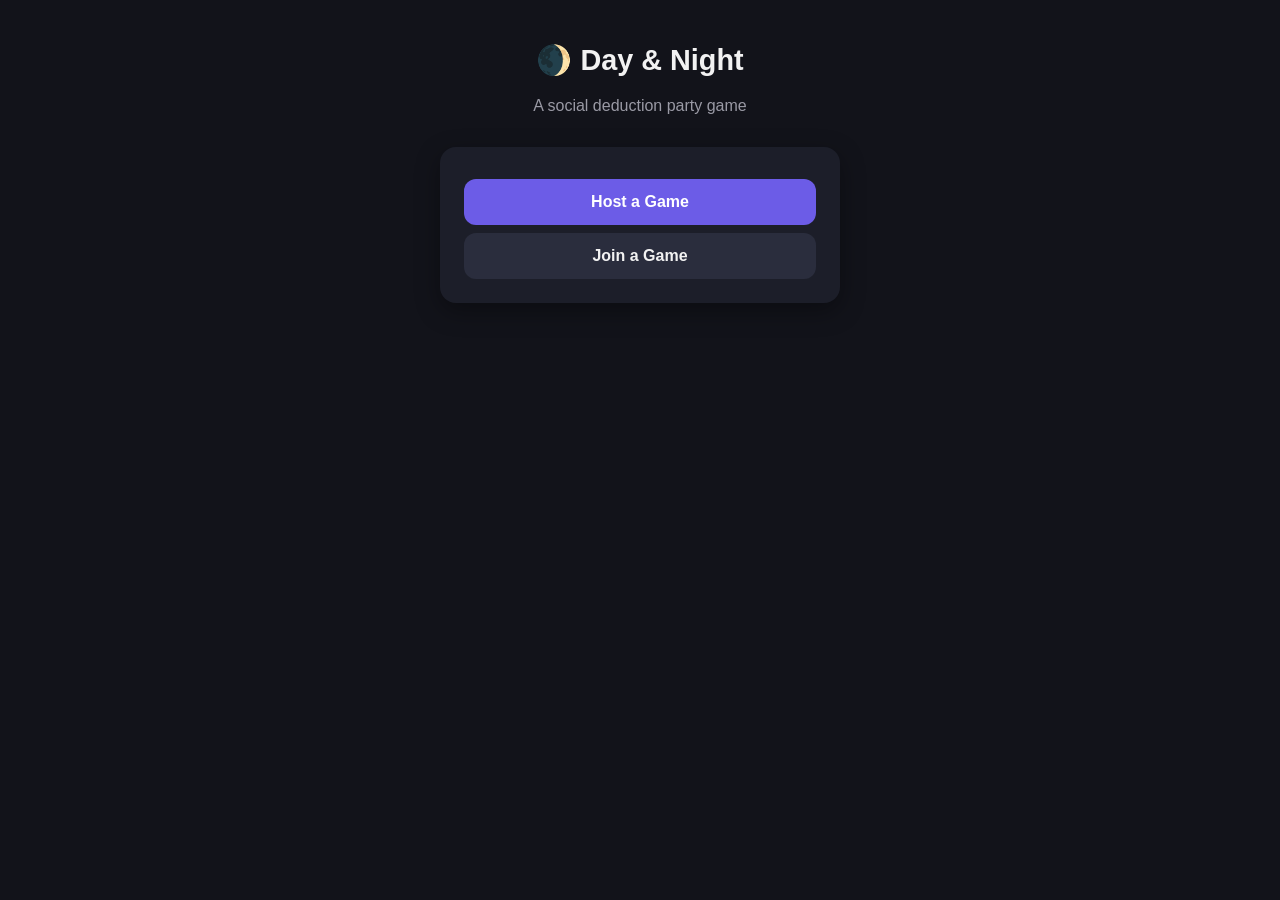
==== index.html @ f42d97fd "Add files via upload" ====
<!DOCTYPE html>
<html lang="en">
<head>
  <meta charset="UTF-8" />
  <meta name="viewport" content="width=device-width, initial-scale=1.0, maximum-scale=1.0, user-scalable=no" />
  <title>Day & Night</title>
  <link rel="stylesheet" href="style.css" />
</head>
<body>
  <h1>🌒 Day & Night</h1>
  <p class="subtitle">A social deduction party game</p>

  <div class="card">
    <button class="btn-primary" id="hostBtn">Host a Game</button>
    <button class="btn-secondary" id="joinBtn">Join a Game</button>
  </div>

  <script>
    document.getElementById('hostBtn').onclick = () => {
      window.location.href = 'pack.html';
    };
    document.getElementById('joinBtn').onclick = () => {
      window.location.href = 'join.html';
    };
  </script>
</body>
</html>
---- style.css ----
* {
  box-sizing: border-box;
}

/* Smooth slide transition between pages (Chrome/Edge; falls back safely elsewhere) */
@view-transition {
  navigation: auto;
}

::view-transition-old(root) {
  animation: 0.28s ease-in both slide-out-left;
}

::view-transition-new(root) {
  animation: 0.28s ease-in both slide-in-right;
}

@keyframes slide-out-left {
  to { transform: translateX(-25%); opacity: 0; }
}

@keyframes slide-in-right {
  from { transform: translateX(25%); opacity: 0; }
}

body {
  margin: 0;
  min-height: 100vh;
  background: #12131a;
  color: #f2f2f2;
  font-family: -apple-system, BlinkMacSystemFont, "Segoe UI", Roboto, sans-serif;
  display: flex;
  flex-direction: column;
  align-items: center;
  padding: 24px 16px 60px;
}

h1 {
  font-size: 1.8rem;
  margin-bottom: 4px;
  text-align: center;
}

.subtitle {
  color: #9a9aa5;
  margin-bottom: 32px;
  text-align: center;
}

.card {
  background: #1c1e29;
  border-radius: 16px;
  padding: 24px;
  width: 100%;
  max-width: 400px;
  box-shadow: 0 8px 24px rgba(0,0,0,0.35);
  margin-bottom: 16px;
}

button {
  width: 100%;
  padding: 14px;
  border-radius: 12px;
  border: none;
  font-size: 1rem;
  font-weight: 600;
  cursor: pointer;
  margin-top: 8px;
  transition: transform 0.1s ease, opacity 0.15s ease;
}

button:active {
  transform: scale(0.97);
}

.btn-primary {
  background: #6c5ce7;
  color: white;
}

.btn-secondary {
  background: #2a2d3d;
  color: #f2f2f2;
}

button:disabled {
  opacity: 0.5;
  cursor: not-allowed;
}

input {
  width: 100%;
  padding: 14px;
  border-radius: 12px;
  border: 1px solid #3a3d4d;
  background: #12131a;
  color: #f2f2f2;
  font-size: 1rem;
  margin-top: 8px;
}

input:focus {
  outline: 2px solid #6c5ce7;
}

label {
  font-size: 0.85rem;
  color: #9a9aa5;
  display: block;
  margin-top: 16px;
}

.room-code {
  font-size: 2.4rem;
  letter-spacing: 6px;
  font-weight: 700;
  text-align: center;
  color: #6c5ce7;
  margin: 12px 0 4px;
}

.player-list {
  list-style: none;
  padding: 0;
  margin: 8px 0 0;
}

.player-list li {
  background: #2a2d3d;
  padding: 12px 16px;
  border-radius: 10px;
  margin-bottom: 8px;
  display: flex;
  align-items: center;
  justify-content: space-between;
}

.host-tag {
  font-size: 0.7rem;
  color: #6c5ce7;
  font-weight: 700;
  text-transform: uppercase;
}

.error {
  color: #ff6b6b;
  font-size: 0.85rem;
  margin-top: 8px;
  min-height: 1.2em;
}

.back-link {
  color: #9a9aa5;
  text-decoration: none;
  font-size: 0.9rem;
  margin-bottom: 16px;
  display: inline-block;
}
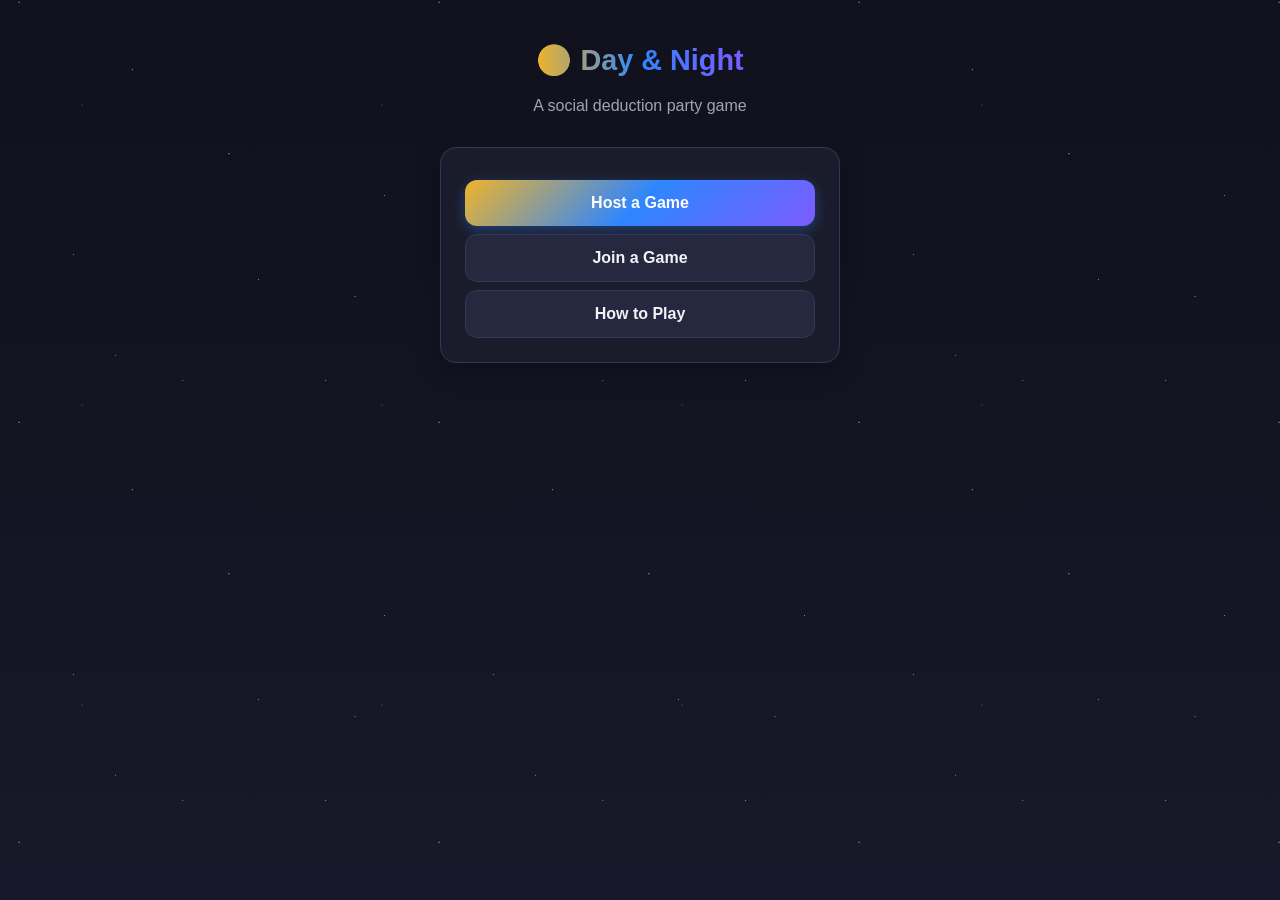
==== commit b4b07177: "Add files via upload" ====
--- a/index.html
+++ b/index.html
@@ -3,6 +3,11 @@
 <head>
   <meta charset="UTF-8" />
   <meta name="viewport" content="width=device-width, initial-scale=1.0, maximum-scale=1.0, user-scalable=no" />
+  <link rel="icon" href="favicon.svg" type="image/svg+xml" />
+  <link rel="alternate icon" href="favicon-32.png" type="image/png" />
+  <link rel="apple-touch-icon" href="apple-touch-icon.png" />
+  <link rel="manifest" href="manifest.json" />
+  <meta name="theme-color" content="#10111c" />
   <title>Day & Night</title>
   <link rel="stylesheet" href="style.css" />
 </head>
@@ -13,15 +18,57 @@
   <div class="card">
     <button class="btn-primary" id="hostBtn">Host a Game</button>
     <button class="btn-secondary" id="joinBtn">Join a Game</button>
+    <button class="btn-secondary" id="howToBtn">How to Play</button>
+    <button class="btn-secondary" id="installBtn" style="display:none;">📲 Install App</button>
+    <p id="iosInstallHint" style="display:none; text-align:center; color:var(--text-dim); font-size:0.8rem; margin-top:12px;">On iPhone/iPad: tap the Share icon in Safari, then "Add to Home Screen".</p>
   </div>
 
   <script>
+    if ('serviceWorker' in navigator) {
+      navigator.serviceWorker.register('sw.js').catch(() => {});
+    }
+
     document.getElementById('hostBtn').onclick = () => {
       window.location.href = 'pack.html';
     };
     document.getElementById('joinBtn').onclick = () => {
       window.location.href = 'join.html';
     };
+    document.getElementById('howToBtn').onclick = () => {
+      window.location.href = 'how-to-play.html';
+    };
+
+    // ---------- Install prompt ----------
+    const installBtn = document.getElementById('installBtn');
+    let deferredPrompt = null;
+
+    window.addEventListener('beforeinstallprompt', (e) => {
+      e.preventDefault();
+      deferredPrompt = e;
+      installBtn.style.display = 'block';
+    });
+
+    installBtn.onclick = async () => {
+      if (!deferredPrompt) return;
+      deferredPrompt.prompt();
+      await deferredPrompt.userChoice;
+      deferredPrompt = null;
+      installBtn.style.display = 'none';
+    };
+
+    window.addEventListener('appinstalled', () => {
+      installBtn.style.display = 'none';
+    });
+
+    // Chrome/Edge on Android and desktop support the button above via
+    // beforeinstallprompt. iOS Safari has no such API — the only way to
+    // install there is the manual Share -> Add to Home Screen flow, so we
+    // just point people to it instead of pretending there's a button.
+    const isIos = /iphone|ipad|ipod/i.test(navigator.userAgent);
+    const isStandalone = window.matchMedia('(display-mode: standalone)').matches || window.navigator.standalone;
+    if (isIos && !isStandalone) {
+      document.getElementById('iosInstallHint').style.display = 'block';
+    }
   </script>
 </body>
 </html>
--- a/style.css
+++ b/style.css
@@ -1,60 +1,238 @@
+:root {
+  --bg: #10111c;
+  --bg-2: #171829;
+  --text: #f2f2f7;
+  --text-dim: #a3a3b8;
+  --card-bg: #1b1c2b;
+  --card-bg-2: #262840;
+  --primary: #7c5cff;
+  --primary-dim: #5a3fd6;
+  --gold: #f0b429;
+  --blue: #2e86ff;
+  --border: #35375a;
+  --danger: #ff6b6b;
+}
+
+body.theme-day {
+  --bg: #eaf4ff;
+  --bg-2: #d9ecff;
+  --text: #211f38;
+  --text-dim: #5b6785;
+  --card-bg: #ffffff;
+  --card-bg-2: #eef6ff;
+  --primary: #6c4ee0;
+  --primary-dim: #5638b8;
+  --gold: #c8880d;
+  --blue: #2f80ed;
+  --border: #cfe3f7;
+  --danger: #d64545;
+}
+
+body.theme-death {
+  --bg: #200608;
+  --text: #ffe1e1;
+  --text-dim: #e08a8a;
+  --card-bg: #3a0f13;
+  --card-bg-2: #4a1418;
+  --primary: #e6394a;
+  --primary-dim: #a8202e;
+  --gold: #ff5b6a;
+  --border: #6b1e26;
+}
+
+.death-screen {
+  position: fixed;
+  inset: 0;
+  display: none;
+  align-items: center;
+  justify-content: center;
+  flex-direction: column;
+  background: radial-gradient(circle at 50% 40%, #4a1418, #150406);
+  z-index: 999;
+  text-align: center;
+  padding: 24px;
+}
+
+.death-screen .skull {
+  font-size: 5rem;
+  animation: pulse-death 1.4s ease-in-out infinite;
+}
+
+.death-screen h1 {
+  color: #ff5b6a;
+  -webkit-text-fill-color: #ff5b6a;
+  background: none;
+  font-size: 2.4rem;
+  letter-spacing: 2px;
+  margin: 16px 0 8px;
+}
+
+.death-screen p {
+  color: #f2c9c9;
+  margin-bottom: 24px;
+}
+
+.death-screen button {
+  max-width: 240px;
+}
+
+@keyframes pulse-death {
+  0%, 100% { transform: scale(1); opacity: 1; }
+  50% { transform: scale(1.12); opacity: 0.85; }
+}
+
 * {
   box-sizing: border-box;
-}
-
-/* Smooth slide transition between pages (Chrome/Edge; falls back safely elsewhere) */
-@view-transition {
-  navigation: auto;
-}
-
-::view-transition-old(root) {
-  animation: 0.28s ease-in both slide-out-left;
-}
-
-::view-transition-new(root) {
-  animation: 0.28s ease-in both slide-in-right;
-}
-
-@keyframes slide-out-left {
-  to { transform: translateX(-25%); opacity: 0; }
-}
-
-@keyframes slide-in-right {
-  from { transform: translateX(25%); opacity: 0; }
 }
 
 body {
   margin: 0;
   min-height: 100vh;
-  background: #12131a;
-  color: #f2f2f2;
+  position: relative;
+  background: linear-gradient(180deg, var(--bg), var(--bg-2));
+  color: var(--text);
   font-family: -apple-system, BlinkMacSystemFont, "Segoe UI", Roboto, sans-serif;
   display: flex;
   flex-direction: column;
   align-items: center;
   padding: 24px 16px 60px;
+  overflow-x: hidden;
+  transition: background-color 0.8s ease, color 0.6s ease;
+}
+
+/* ---------- Ambient background: drifting stars (dark) / sky & clouds (light) ---------- */
+body::before,
+body::after {
+  content: "";
+  position: fixed;
+  inset: -10% -10%;
+  z-index: -2;
+  pointer-events: none;
+  transition: opacity 0.8s ease;
+}
+
+/* Starfield layers — visible in dark / death themes */
+body::before {
+  background-image:
+    radial-gradient(1.6px 1.6px at 8% 12%, #ffffff, transparent 60%),
+    radial-gradient(1.4px 1.4px at 22% 68%, #ffffff, transparent 60%),
+    radial-gradient(2px 2px at 35% 22%, #ffffff, transparent 60%),
+    radial-gradient(1.4px 1.4px at 48% 82%, #ffffff, transparent 60%),
+    radial-gradient(1.8px 1.8px at 62% 38%, #ffffff, transparent 60%),
+    radial-gradient(1.4px 1.4px at 74% 12%, #ffffff, transparent 60%),
+    radial-gradient(2px 2px at 85% 58%, #ffffff, transparent 60%),
+    radial-gradient(1.4px 1.4px at 92% 88%, #ffffff, transparent 60%),
+    radial-gradient(1.6px 1.6px at 15% 92%, #ffffff, transparent 60%),
+    radial-gradient(1.4px 1.4px at 58% 6%, #ffffff, transparent 60%);
+  background-repeat: repeat;
+  background-size: 420px 420px;
+  opacity: 0.55;
+  animation: drift-stars 90s linear infinite;
+}
+
+body::after {
+  background-image:
+    radial-gradient(1px 1px at 10% 30%, rgba(240,180,41,0.9), transparent 60%),
+    radial-gradient(1.2px 1.2px at 30% 80%, rgba(240,180,41,0.9), transparent 60%),
+    radial-gradient(1px 1px at 55% 15%, #ffffff, transparent 60%),
+    radial-gradient(1.4px 1.4px at 70% 65%, #ffffff, transparent 60%),
+    radial-gradient(1px 1px at 88% 35%, rgba(46,134,255,0.9), transparent 60%),
+    radial-gradient(1.2px 1.2px at 95% 78%, #ffffff, transparent 60%);
+  background-repeat: repeat;
+  background-size: 300px 300px;
+  opacity: 0.5;
+  animation: drift-stars 140s linear infinite reverse;
+}
+
+@keyframes drift-stars {
+  from { transform: translate3d(0, 0, 0); }
+  to { transform: translate3d(-420px, -420px, 0); }
+}
+
+/* Daytime sky — soft blue gradient with slow-drifting clouds */
+body.theme-day::before {
+  background-image:
+    radial-gradient(circle at 15% 20%, rgba(255,255,255,0.9) 0%, rgba(255,255,255,0.9) 6%, transparent 9%),
+    radial-gradient(circle at 22% 22%, rgba(255,255,255,0.8) 0%, rgba(255,255,255,0.8) 8%, transparent 11%),
+    radial-gradient(circle at 70% 12%, rgba(255,255,255,0.85) 0%, rgba(255,255,255,0.85) 5%, transparent 8%),
+    radial-gradient(circle at 78% 15%, rgba(255,255,255,0.75) 0%, rgba(255,255,255,0.75) 7%, transparent 10%),
+    radial-gradient(circle at 45% 55%, rgba(255,255,255,0.6) 0%, rgba(255,255,255,0.6) 5%, transparent 8%),
+    linear-gradient(180deg, #cfe8ff 0%, #eaf4ff 60%, #f7fbff 100%);
+  background-repeat: no-repeat;
+  background-size: 100% 100%;
+  opacity: 1;
+  animation: drift-clouds 60s linear infinite;
+}
+
+body.theme-day::after {
+  background-image:
+    radial-gradient(circle at 10% 70%, rgba(255,255,255,0.55) 0%, rgba(255,255,255,0.55) 6%, transparent 9%),
+    radial-gradient(circle at 60% 80%, rgba(255,255,255,0.5) 0%, rgba(255,255,255,0.5) 7%, transparent 10%),
+    radial-gradient(circle at 88% 60%, rgba(255,255,255,0.55) 0%, rgba(255,255,255,0.55) 5%, transparent 8%);
+  background-repeat: no-repeat;
+  background-size: 100% 100%;
+  opacity: 0.9;
+  animation: drift-clouds 90s linear infinite reverse;
+}
+
+@keyframes drift-clouds {
+  from { transform: translateX(-6%); }
+  to { transform: translateX(6%); }
+}
+
+body.theme-death::before,
+body.theme-death::after {
+  opacity: 0;
+}
+
+/* Smooth slide transition between pages (Chrome/Edge; falls back safely elsewhere) */
+@view-transition {
+  navigation: auto;
+}
+
+::view-transition-old(root) {
+  animation: 0.28s ease-in both slide-out-left;
+}
+
+::view-transition-new(root) {
+  animation: 0.28s ease-in both slide-in-right;
+}
+
+@keyframes slide-out-left {
+  to { transform: translateX(-25%); opacity: 0; }
+}
+
+@keyframes slide-in-right {
+  from { transform: translateX(25%); opacity: 0; }
 }
 
 h1 {
   font-size: 1.8rem;
   margin-bottom: 4px;
   text-align: center;
+  background: linear-gradient(90deg, var(--gold), var(--blue), var(--primary));
+  -webkit-background-clip: text;
+  background-clip: text;
+  -webkit-text-fill-color: transparent;
 }
 
 .subtitle {
-  color: #9a9aa5;
+  color: var(--text-dim);
   margin-bottom: 32px;
   text-align: center;
+  transition: color 0.6s ease;
 }
 
 .card {
-  background: #1c1e29;
+  background: var(--card-bg);
+  border: 1px solid var(--border);
   border-radius: 16px;
   padding: 24px;
   width: 100%;
   max-width: 400px;
-  box-shadow: 0 8px 24px rgba(0,0,0,0.35);
+  box-shadow: 0 8px 24px rgba(0,0,0,0.25);
   margin-bottom: 16px;
+  transition: background-color 0.6s ease, border-color 0.6s ease;
 }
 
 button {
@@ -66,48 +244,61 @@
   font-weight: 600;
   cursor: pointer;
   margin-top: 8px;
-  transition: transform 0.1s ease, opacity 0.15s ease;
+  transition: transform 0.12s ease, box-shadow 0.15s ease, filter 0.15s ease, background-color 0.4s ease;
+}
+
+button:hover {
+  filter: brightness(1.08);
 }
 
 button:active {
-  transform: scale(0.97);
+  transform: scale(0.96);
+  box-shadow: 0 0 0 5px rgba(240, 180, 41, 0.22);
 }
 
 .btn-primary {
-  background: #6c5ce7;
+  background: linear-gradient(135deg, var(--gold), var(--blue), var(--primary));
   color: white;
+  box-shadow: 0 4px 14px rgba(46, 134, 255, 0.35);
 }
 
 .btn-secondary {
-  background: #2a2d3d;
-  color: #f2f2f2;
+  background: var(--card-bg-2);
+  color: var(--text);
+  border: 1px solid var(--border);
 }
 
 button:disabled {
   opacity: 0.5;
   cursor: not-allowed;
+  transform: none !important;
+  box-shadow: none !important;
 }
 
 input {
   width: 100%;
   padding: 14px;
   border-radius: 12px;
-  border: 1px solid #3a3d4d;
-  background: #12131a;
-  color: #f2f2f2;
+  border: 1px solid var(--border);
+  background: var(--bg);
+  color: var(--text);
   font-size: 1rem;
   margin-top: 8px;
+  transition: background-color 0.6s ease, border-color 0.3s ease;
 }
 
 input:focus {
-  outline: 2px solid #6c5ce7;
+  outline: none;
+  border-color: var(--gold);
+  box-shadow: 0 0 0 3px rgba(240, 180, 41, 0.2);
 }
 
 label {
   font-size: 0.85rem;
-  color: #9a9aa5;
+  color: var(--text-dim);
   display: block;
   margin-top: 16px;
+  transition: color 0.6s ease;
 }
 
 .room-code {
@@ -115,7 +306,7 @@
   letter-spacing: 6px;
   font-weight: 700;
   text-align: center;
-  color: #6c5ce7;
+  color: var(--gold);
   margin: 12px 0 4px;
 }
 
@@ -126,33 +317,120 @@
 }
 
 .player-list li {
-  background: #2a2d3d;
+  background: var(--card-bg-2);
   padding: 12px 16px;
   border-radius: 10px;
   margin-bottom: 8px;
   display: flex;
   align-items: center;
   justify-content: space-between;
+  transition: background-color 0.4s ease, transform 0.15s ease;
+}
+
+.player-list li:active {
+  transform: scale(0.98);
 }
 
 .host-tag {
   font-size: 0.7rem;
-  color: #6c5ce7;
+  color: var(--gold);
   font-weight: 700;
   text-transform: uppercase;
 }
 
 .error {
-  color: #ff6b6b;
+  color: var(--danger);
   font-size: 0.85rem;
   margin-top: 8px;
   min-height: 1.2em;
 }
 
 .back-link {
-  color: #9a9aa5;
+  color: var(--text-dim);
   text-decoration: none;
   font-size: 0.9rem;
   margin-bottom: 16px;
   display: inline-block;
+}
+
+.flip-card {
+  width: 100%;
+  max-width: 300px;
+  aspect-ratio: 3 / 4.2;
+  margin: 24px auto;
+  perspective: 1200px;
+  user-select: none;
+  -webkit-user-select: none;
+}
+
+.flip-inner {
+  position: relative;
+  width: 100%;
+  height: 100%;
+  transition: transform 0.35s;
+  transform-style: preserve-3d;
+  border-radius: 20px;
+  box-shadow: 0 10px 30px rgba(0,0,0,0.5);
+}
+
+.flip-inner.flipped {
+  transform: rotateY(180deg);
+}
+
+.flip-back, .flip-front {
+  position: absolute;
+  width: 100%;
+  height: 100%;
+  backface-visibility: hidden;
+  border-radius: 20px;
+  display: flex;
+  flex-direction: column;
+  align-items: center;
+  justify-content: center;
+  padding: 20px;
+  text-align: center;
+}
+
+.flip-back {
+  background: linear-gradient(135deg, var(--card-bg-2), var(--card-bg));
+  font-size: 3rem;
+  border: 2px solid var(--border);
+}
+
+.flip-front {
+  transform: rotateY(180deg);
+  background-size: cover;
+  background-position: center;
+  color: white;
+  border: 4px solid var(--gold);
+}
+
+.flip-front-overlay {
+  background: linear-gradient(to top, rgba(0,0,0,0.85), rgba(0,0,0,0.3));
+  width: 100%;
+  height: 100%;
+  border-radius: 16px;
+  display: flex;
+  flex-direction: column;
+  align-items: center;
+  justify-content: center;
+  padding: 20px;
+}
+
+.flip-front-overlay .card-role-name {
+  font-size: 1.6rem;
+  font-weight: 800;
+  margin-bottom: 10px;
+}
+
+.flip-front-overlay .card-role-desc {
+  font-size: 0.9rem;
+  opacity: 0.9;
+  line-height: 1.4;
+}
+
+.hold-hint {
+  text-align: center;
+  color: var(--text-dim);
+  font-size: 0.85rem;
 }
